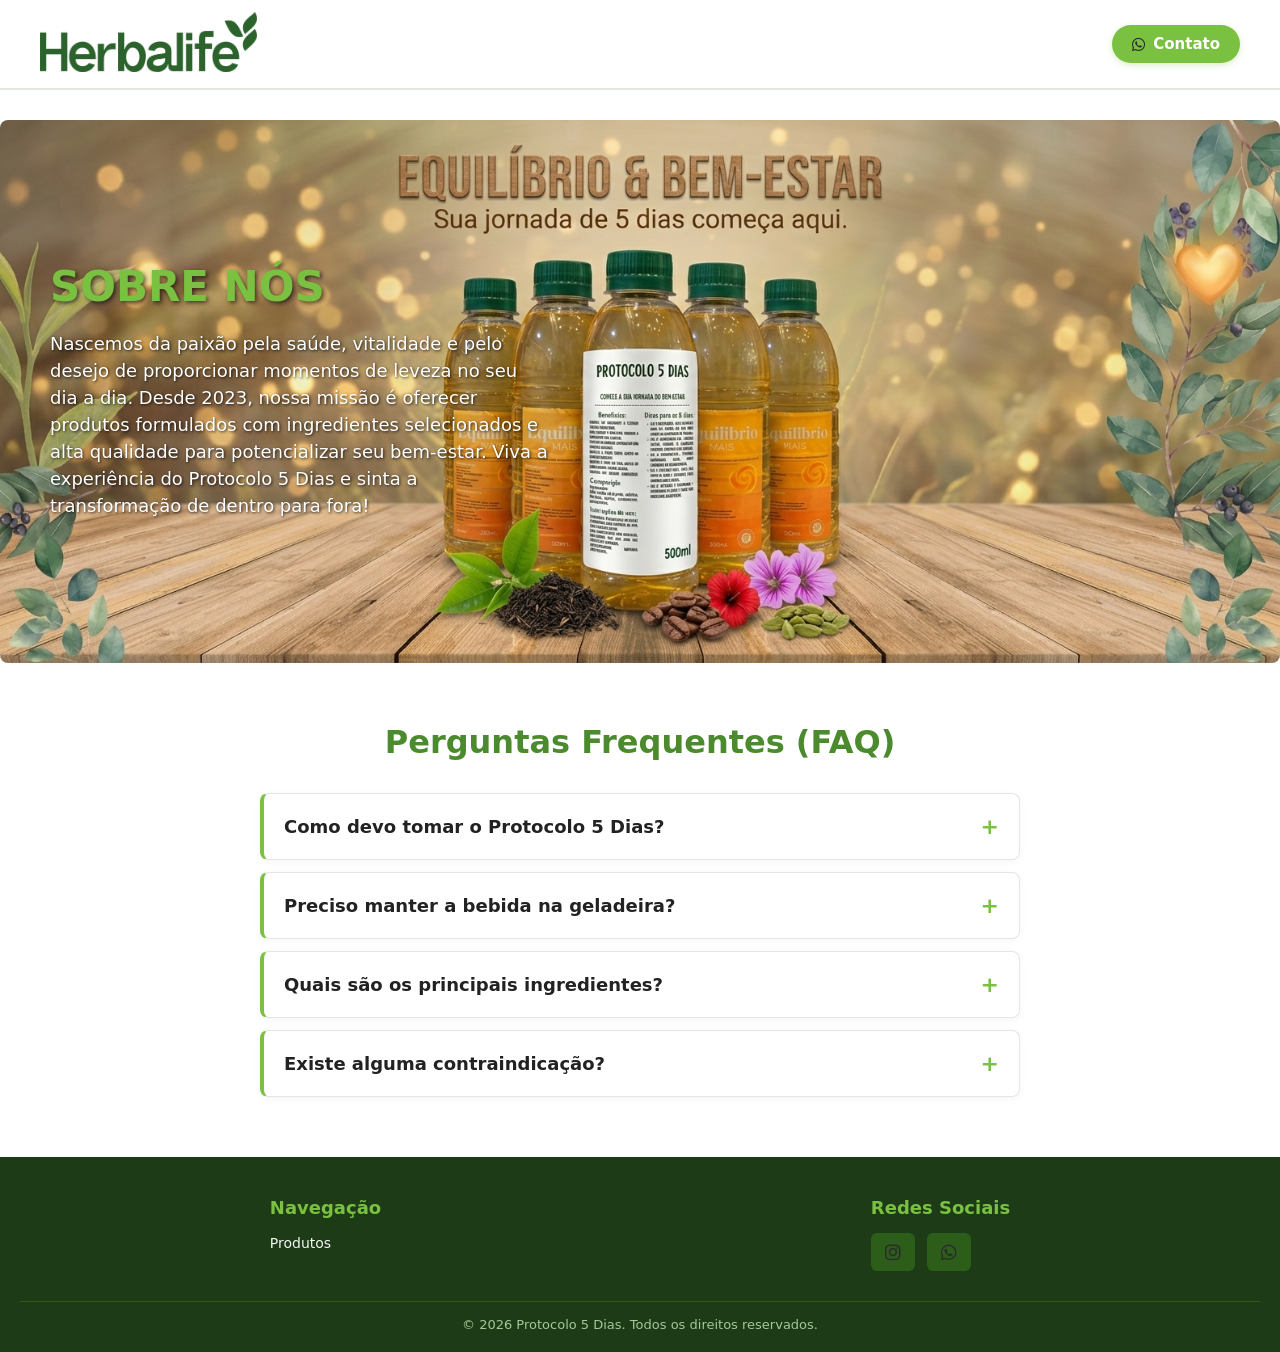
==== index.html @ cb366f06 "update" ====
<!DOCTYPE html>
<html lang="pt">

<head>
    <meta charset="UTF-8">
    <meta name="viewport" content="width=device-width, initial-scale=1.0">
    <title>Protocolo 5 Dias - Bem-Estar</title>
    <link rel="stylesheet" href="./style.css">
    <link rel="stylesheet" href="https://cdnjs.cloudflare.com/ajax/libs/font-awesome/6.0.0/css/all.min.css">
    <script src="./script.js" defer></script>
</head>

<body>
    <!-- CABEÇALHO DA PÁGINA INICIAL -->
    <header class="topo">
        <div class="img">
            <a href="./index.html"><img src="./imgs/logo.png" alt="Logo Protocolo 5 Dias"></a>
        </div>
        <nav class="links">
            <!-- BOTÃO DIRETO PARA O WHATSAPP -->
            <a href="https://api.whatsapp.com/send?phone=5579999999999&text=Olá!%20Vim%20pelo%20site%20e%20gostaria%20de%20saber%20mais%20sobre%20o%20Protocolo%205%20Dias."
                target="_blank" rel="noopener noreferrer" class="btn-contato-topo">
                <i class="fab fa-whatsapp"></i> Contato
            </a>
        </nav>
    </header>
    <div class="banner" id="sobre-nos">
        <img src="./imgs/banner.jpg" alt="Banner Protocolo 5 Dias e Equilíbrio Mais">
        <div class="banner-conteudo">
            <h1>SOBRE NÓS</h1>
            <p>
                Nascemos da paixão pela saúde, vitalidade e pelo desejo de proporcionar momentos de leveza no seu dia a
                dia. Desde 2023, nossa missão é oferecer produtos formulados com ingredientes selecionados e alta
                qualidade para potencializar seu bem-estar. Viva a experiência do Protocolo 5 Dias e sinta a
                transformação de dentro para fora!
            </p>
        </div>
    </div>
    <section class="faq-container" id="faq">
        <h2>Perguntas Frequentes (FAQ)</h2>

        <div class="faq-item">
            <h3>Como devo tomar o Protocolo 5 Dias? <span class="icone">+</span></h3>
            <p>Recomenda-se consumir 1 garrafa por dia, de preferência pela manhã em jejum, para otimizar os efeitos de
                desintoxicação e digestão.</p>
        </div>

        <div class="faq-item">
            <h3>Preciso manter a bebida na geladeira? <span class="icone">+</span></h3>
            <p>Sim. Por conter ingredientes naturais, mantenha as garrafas refrigeradas e, após abertas, consuma em até
                24 horas.</p>
        </div>

        <div class="faq-item">
            <h3>Quais são os principais ingredientes? <span class="icone">+</span></h3>
            <p>Nossa fórmula conta com extratos de Chá Verde, Chá Preto, Caféína, Hibisco, Malva e Cardamomo, focados no
                equilíbrio e na vitalidade.</p>
        </div>

        <div class="faq-item">
            <h3>Existe alguma contraindicação? <span class="icone">+</span></h3>
            <p>O consumo não é recomendado para gestantes, lactantes e crianças por conter cafeína natural e compostos
                ativos concentrados.</p>
        </div>
    </section>
    <footer>
        <div class="footer-container">
            <div class="footer-coluna">
                <h3>Navegação</h3>
                <ul>
                    <li><a href="./produtos.html">Produtos</a></li>
                </ul>
            </div>
            <div class="footer-coluna">
                <h3>Redes Sociais</h3>
                <div id="redes-sociais" class="redes-sociais">
                    <a href="#" aria-label="Instagram"><i class="fab fa-instagram"></i></a>
                    <a href="#" aria-label="WhatsApp"><i class="fab fa-whatsapp"></i></a>
                </div>
            </div>
        </div>
        <!-- linha copyright -->
        <div class="footer-bottom">
            <p>&copy; 2026 Protocolo 5 Dias. Todos os direitos reservados.</p>
        </div>
    </footer>
</body>

</html>
---- style.css ----
/* ==========================================================
   1. CONFIGURAÇÕES GERAIS E RESET
   ========================================================== */
* {
    font-family: 'Inter', system-ui, -apple-system, sans-serif;
    box-sizing: border-box;
    margin: 0;
    padding: 0;
    color: #2B2B2B;
}

body {
    background-color: #FFFFFF;
}

/* ==========================================================
   2. CABEÇALHO (HEADER / TOPO)
   ========================================================== */
.topo {
    display: flex;
    justify-content: space-between;
    align-items: center;
    width: 100%;
    height: 90px;
    padding: 0 40px;
    border-bottom: 2px solid #E2E8E0;
    background-color: #FFFFFF;
}

.img {
    display: flex;
    align-items: center;
}

.img img {
    max-height: 60px;
    width: auto;
}

.links {
    display: flex;
    gap: 15px;
    align-items: center;
}

/* Links normais de navegação */
.links a:not(.btn-contato-topo) {
    text-decoration: none;
    font-size: 16px;
    color: #4B8B2E;
    font-weight: 700;
    padding: 8px 16px;
    border-radius: 20px;
    transition: all 0.3s ease;
}

.links a:not(.btn-contato-topo):hover {
    background-color: #F0F7ED;
    color: #4B8B2E;
    transform: translateY(-2px);
}

/* BOTÃO DE CONTATO DESTACADO NO TOPO */
.links a.btn-contato-topo {
    background-color: #7AC142 !important;
    color: #FFFFFF !important;
    padding: 10px 20px;
    border-radius: 25px;
    display: inline-flex;
    align-items: center;
    gap: 8px;
    font-weight: 700;
    font-size: 15px;
    text-decoration: none;
    transition: all 0.3s ease;
    box-shadow: 0 2px 6px rgba(122, 193, 66, 0.3);
}

.links a.btn-contato-topo:hover {
    background-color: #4B8B2E !important;
    transform: translateY(-2px);
    box-shadow: 0 4px 12px rgba(75, 139, 46, 0.4);
}

/* ==========================================================
   3. BANNER PRINCIPAL (HOME)
   ========================================================== */
.banner {
    position: relative;
    width: 100%;
    margin: 30px auto 0;
}

.banner img {
    width: 100%;
    height: auto;
    display: block;
    border-radius: 8px;
}

.banner-conteudo {
    position: absolute;
    top: 50%;
    left: 50px;
    transform: translateY(-50%);
    max-width: 500px;
}

.banner-conteudo h1 {
    font-size: 42px;
    font-weight: 800;
    line-height: 1.1;
    margin-bottom: 20px;
    color: #7AC142;
    text-shadow: 2px 2px 4px rgba(0, 0, 0, 0.6);
}

.banner-conteudo p {
    font-size: 18px;
    line-height: 1.5;
    color: #FFFFFF;
    text-shadow: 1px 1px 3px rgba(0, 0, 0, 0.8);
}

/* ==========================================================
   4. PÁGINA DE PRODUTOS & CATALOGO (4 COLUNAS)
   ========================================================== */
.produtos-container {
    max-width: 1200px;
    margin: 40px auto;
    padding: 0 20px;
}

.produtos-header {
    text-align: center;
    margin-bottom: 30px;
}

.produtos-header h1 {
    color: #4B8B2E;
    font-size: 32px;
    font-weight: 800;
    margin-bottom: 8px;
}

.produtos-header p {
    color: #555555;
    font-size: 16px;
}

/* Grade de Produtos - 4 em linha no Desktop */
.produtos-grid {
    display: grid;
    grid-template-columns: repeat(4, 1fr);
    gap: 20px;
    width: 100%;
}

.card-produto {
    background-color: #FFFFFF;
    border: 1px solid #E2E8E0;
    border-radius: 10px;
    padding: 16px;
    box-shadow: 0 2px 8px rgba(0, 0, 0, 0.04);
    transition: transform 0.2s ease, box-shadow 0.2s ease;
    display: flex;
    flex-direction: column;
    align-items: center;
    text-align: center;
}

.card-produto:hover {
    transform: translateY(-4px);
    box-shadow: 0 6px 15px rgba(122, 193, 66, 0.2);
}

.foto-produto {
    width: 100%;
    height: 160px;
    border-radius: 6px;
    overflow: hidden;
    background-color: #F9FBF8;
    display: flex;
    align-items: center;
    justify-content: center;
    margin-bottom: 12px;
}

.foto-produto img {
    max-width: 100%;
    max-height: 100%;
    object-fit: contain;
}

.card-produto h3 {
    color: #222222;
    font-size: 15px;
    margin: 4px 0 6px;
    font-weight: 700;
    line-height: 1.3;
}

.card-produto .preco {
    color: #4B8B2E;
    font-weight: bold;
    font-size: 18px;
    margin: 0;
}

/* ==========================================================
   5. BANNER DE CONTATO / WHATSAPP
   ========================================================== */
.banner-contato {
    background-color: #F9FBF8;
    border: 2px dashed #7AC142;
    border-radius: 12px;
    padding: 24px;
    text-align: center;
    margin: 40px auto;
    max-width: 600px;
}

.banner-contato p {
    color: #222222;
    font-size: 16px;
    font-weight: 600;
    margin-bottom: 14px;
}

.btn-whatsapp {
    display: inline-block;
    background-color: #4B8B2E;
    color: #FFFFFF !important;
    text-decoration: none;
    padding: 12px 28px;
    border-radius: 25px;
    font-weight: bold;
    font-size: 15px;
    transition: background-color 0.3s ease, transform 0.2s ease;
}

.btn-whatsapp:hover {
    background-color: #7AC142;
    transform: scale(1.03);
}

/* ==========================================================
   6. SEÇÃO FAQ (PERGUNTAS FREQUENTES)
   ========================================================== */
.faq-container {
    max-width: 800px;
    margin: 60px auto;
    padding: 0 20px;
    display: flex;
    flex-direction: column;
    gap: 12px;
}

.faq-container h2 {
    text-align: center;
    color: #4B8B2E;
    font-size: 32px;
    margin-bottom: 20px;
    font-weight: 800;
}

.faq-item {
    border: 1px solid #E2E8E0;
    border-radius: 8px;
    overflow: hidden;
    background-color: #FFFFFF;
    padding: 20px;
    border-left: 4px solid #7AC142;
    box-shadow: 0 2px 8px rgba(0, 0, 0, 0.04);
    transition: transform 0.2s ease, background-color 0.3s ease;
    cursor: pointer;
}

.faq-item:hover {
    transform: translateY(-2px);
    background-color: #F9FBF8;
}

.faq-item h3 {
    color: #222222;
    font-size: 18px;
    margin: 0;
    font-weight: 700;
    display: flex;
    justify-content: space-between;
    align-items: center;
}

.faq-item .icone {
    font-size: 22px;
    color: #7AC142;
    font-weight: bold;
    transition: transform 0.3s ease;
}

.faq-item p {
    color: #555555;
    font-size: 15px;
    line-height: 1.5;
    margin-top: 12px;
    display: none;
}

.faq-item.ativo p {
    display: block;
}

.faq-item.ativo .icone {
    transform: rotate(45deg);
    color: #4B8B2E;
}

/* ==========================================================
   7. RODAPÉ (FOOTER)
   ========================================================== */
footer {
    background-color: #1E3B18;
    color: #FFFFFF;
    padding: 40px 20px 20px;
    margin-top: 60px;
}

.footer-container {
    max-width: 1200px;
    margin: 0 auto;
    display: flex;
    justify-content: space-around;
    gap: 30px;
    flex-wrap: wrap;
}

.footer-coluna h3 {
    font-size: 18px;
    margin-bottom: 15px;
    color: #7AC142;
}

.footer-coluna ul {
    list-style: none;
    display: flex;
    flex-direction: column;
    gap: 8px;
}

.footer-coluna a {
    color: #F4F6F4 !important;
    text-decoration: none;
    font-size: 14px;
    padding: 0;
    background: none !important;
    font-weight: normal;
}

.footer-coluna a:hover {
    color: #7AC142 !important;
}

.redes-sociais {
    display: flex;
    gap: 12px;
}

.redes-sociais a {
    background-color: #2C5E1A !important;
    color: #FFFFFF !important;
    padding: 10px 14px;
    border-radius: 6px;
    font-size: 18px;
    display: flex;
    align-items: center;
    justify-content: center;
    transition: all 0.3s ease;
}

.redes-sociais a:hover {
    background-color: #7AC142 !important;
    transform: translateY(-3px);
}

.footer-bottom {
    text-align: center;
    border-top: 1px solid #2C5E1A;
    margin-top: 30px;
    padding-top: 15px;
    font-size: 13px;
}

.footer-bottom p {
    color: #A3C997;
}

/* ==========================================================
   8. RESPONSIVIDADE (CELULAR E TABLET)
   ========================================================== */
@media (max-width: 850px) {
    .produtos-grid {
        grid-template-columns: repeat(2, 1fr);
        gap: 12px;
    }

    .topo {
        padding: 0 20px;
        height: 75px;
    }

    .banner-conteudo {
        left: 25px;
        right: 25px;
    }

    .banner-conteudo h1 {
        font-size: 26px;
    }

    .banner-conteudo p {
        font-size: 14px;
    }
}
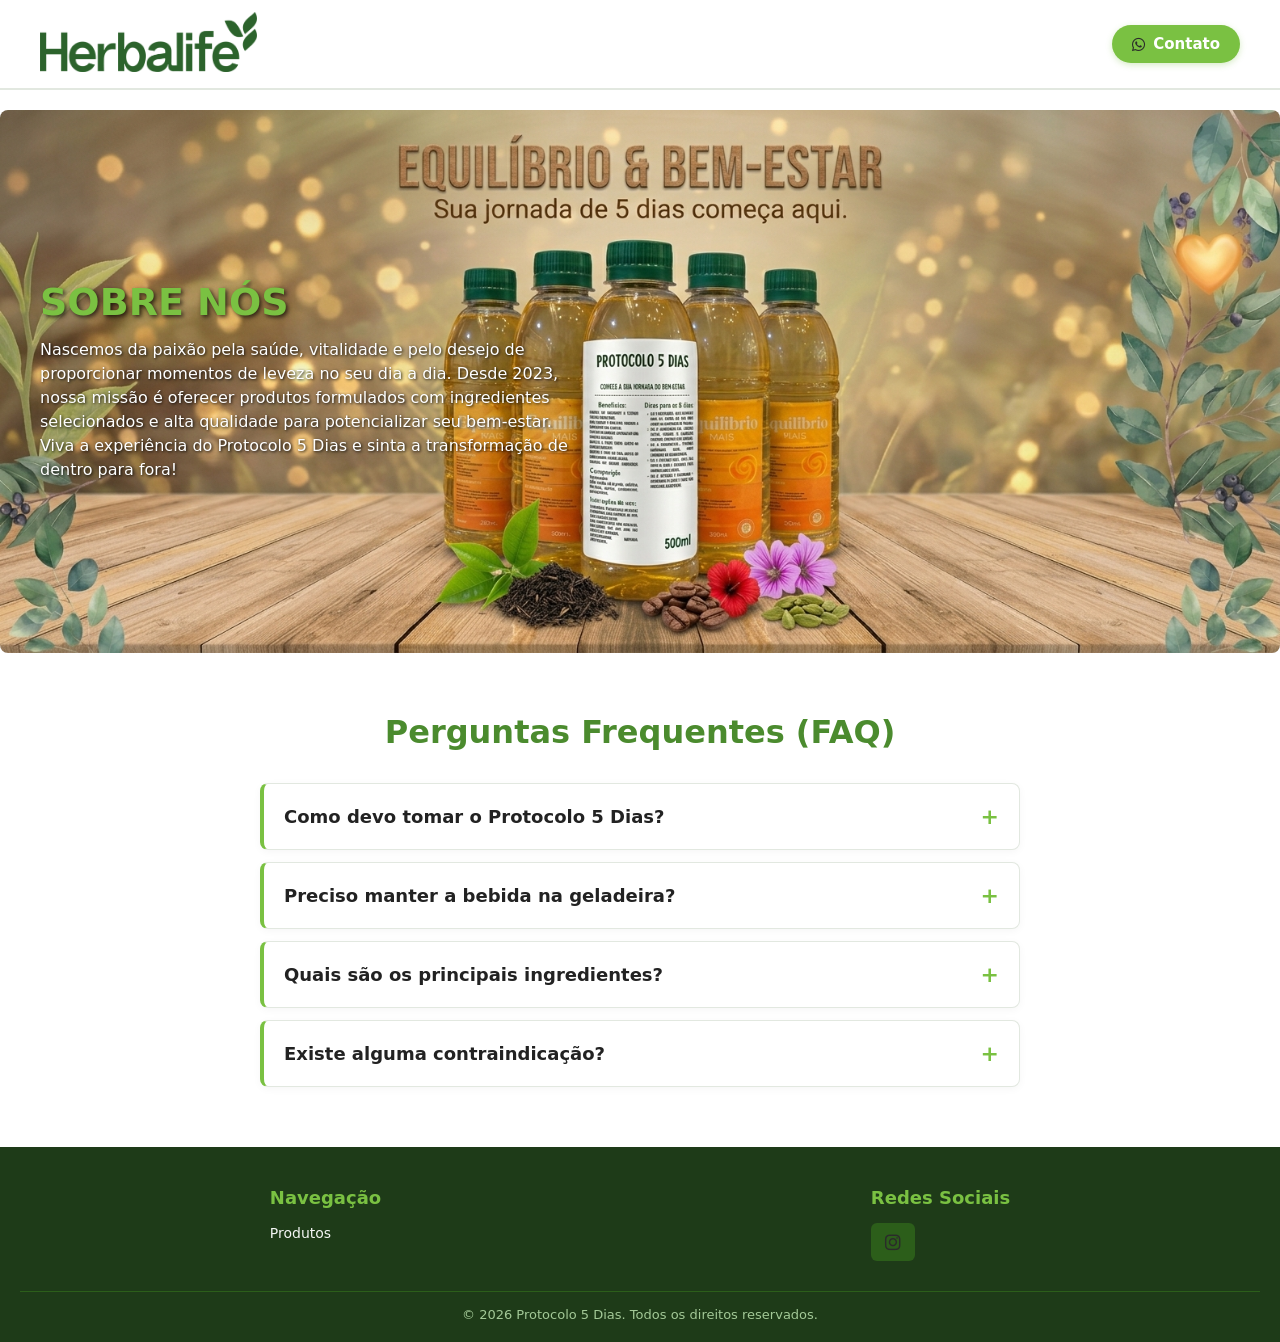
==== commit 133fd24a: "." ====
--- a/index.html
+++ b/index.html
@@ -18,7 +18,7 @@
         </div>
         <nav class="links">
             <!-- BOTÃO DIRETO PARA O WHATSAPP -->
-            <a href="https://api.whatsapp.com/send?phone=5579999999999&text=Olá!%20Vim%20pelo%20site%20e%20gostaria%20de%20saber%20mais%20sobre%20o%20Protocolo%205%20Dias."
+            <a href="https://api.whatsapp.com/send?phone=5579991080026&text=Olá!%20Vim%20pelo%20site%20e%20gostaria%20de%20mais%20informações%20sobre%20os%20produtos"
                 target="_blank" rel="noopener noreferrer" class="btn-contato-topo">
                 <i class="fab fa-whatsapp"></i> Contato
             </a>
@@ -64,26 +64,28 @@
         </div>
     </section>
     <footer>
-        <div class="footer-container">
-            <div class="footer-coluna">
-                <h3>Navegação</h3>
-                <ul>
-                    <li><a href="./produtos.html">Produtos</a></li>
-                </ul>
-            </div>
-            <div class="footer-coluna">
-                <h3>Redes Sociais</h3>
-                <div id="redes-sociais" class="redes-sociais">
-                    <a href="#" aria-label="Instagram"><i class="fab fa-instagram"></i></a>
-                    <a href="#" aria-label="WhatsApp"><i class="fab fa-whatsapp"></i></a>
-                </div>
+    <div class="footer-container">
+        <div class="footer-coluna">
+            <h3>Navegação</h3>
+            <ul>
+                <li><a href="./produtos.html">Produtos</a></li>
+            </ul>
+        </div>
+        <div class="footer-coluna">
+            <h3>Redes Sociais</h3>
+            <div id="redes-sociais" class="redes-sociais">
+                <!-- Instagram  -->
+                <a href="https://www.instagram.com/protocolo_5_dias_/" target="_blank" rel="noopener noreferrer" aria-label="Instagram">
+                    <i class="fab fa-instagram"></i>
+                </a>
             </div>
         </div>
-        <!-- linha copyright -->
-        <div class="footer-bottom">
-            <p>&copy; 2026 Protocolo 5 Dias. Todos os direitos reservados.</p>
-        </div>
-    </footer>
+    </div>
+    <!-- linha copyright -->
+    <div class="footer-bottom">
+        <p>&copy; 2026 Protocolo 5 Dias. Todos os direitos reservados.</p>
+    </div>
+</footer>
 </body>
 
 </html>
--- a/style.css
+++ b/style.css
@@ -88,7 +88,8 @@
 .banner {
     position: relative;
     width: 100%;
-    margin: 30px auto 0;
+    margin: 20px auto 0;
+    overflow: hidden;
 }
 
 .banner img {
@@ -101,25 +102,27 @@
 .banner-conteudo {
     position: absolute;
     top: 50%;
-    left: 50px;
+    left: 40px;
     transform: translateY(-50%);
-    max-width: 500px;
+    max-width: 550px;
+    width: calc(100% - 80px); /* Garante margem de segurança */
+    z-index: 2;
 }
 
 .banner-conteudo h1 {
-    font-size: 42px;
+    font-size: 38px;
     font-weight: 800;
     line-height: 1.1;
-    margin-bottom: 20px;
+    margin-bottom: 15px;
     color: #7AC142;
-    text-shadow: 2px 2px 4px rgba(0, 0, 0, 0.6);
+    text-shadow: 2px 2px 4px rgba(0, 0, 0, 0.7);
 }
 
 .banner-conteudo p {
-    font-size: 18px;
+    font-size: 16px;
     line-height: 1.5;
     color: #FFFFFF;
-    text-shadow: 1px 1px 3px rgba(0, 0, 0, 0.8);
+    text-shadow: 1px 1px 3px rgba(0, 0, 0, 0.9);
 }
 
 /* ==========================================================
@@ -398,26 +401,76 @@
    8. RESPONSIVIDADE (CELULAR E TABLET)
    ========================================================== */
 @media (max-width: 850px) {
+
+    .topo {
+        padding: 0 15px;
+        height: 70px;
+    }
+
+    .img img {
+        max-height: 45px;
+    }
+
+    .links a.btn-contato-topo {
+        padding: 8px 14px;
+        font-size: 13px;
+    }
+
+    /* SOBRE NÓS E BANNER ADAPTADOS PARA DISPOSITIVOS MÓVEIS */
+    .banner {
+        margin: 10px auto 0;
+        display: flex;
+        flex-direction: column;
+        background-color: #1E3B18; /* Fundo escuro integrado */
+        border-radius: 12px;
+    }
+
+    .banner img {
+        width: 100%;
+        height: auto;
+        max-height: 220px;
+        object-fit: cover;
+    }
+
+    .banner-conteudo {
+        position: relative !important; /* Desativa a sobreposição */
+        top: auto !important;
+        left: auto !important;
+        transform: none !important;
+        width: 100% !important;
+        max-width: 100% !important;
+        padding: 24px 20px !important; /* Cria respiro interno */
+        box-sizing: border-box !important;
+        text-align: center;
+    }
+
+    .banner-conteudo h1 {
+        font-size: 24px !important;
+        margin-bottom: 10px;
+        color: #7AC142;
+        text-shadow: none !important;
+    }
+
+    .banner-conteudo p {
+        font-size: 14px !important;
+        line-height: 1.6 !important;
+        color: #FFFFFF;
+        text-shadow: none !important;
+        word-wrap: break-word; /* Força a quebra perfeita das palavras */
+    }
+
+    /* Produtos 2 colunas */
     .produtos-grid {
         grid-template-columns: repeat(2, 1fr);
         gap: 12px;
     }
 
-    .topo {
-        padding: 0 20px;
-        height: 75px;
-    }
-
-    .banner-conteudo {
-        left: 25px;
-        right: 25px;
-    }
-
-    .banner-conteudo h1 {
-        font-size: 26px;
-    }
-
-    .banner-conteudo p {
-        font-size: 14px;
+    /* Ajustes FAQ */
+    .faq-container h2 {
+        font-size: 24px;
+    }
+
+    .faq-item h3 {
+        font-size: 15px;
     }
 }
